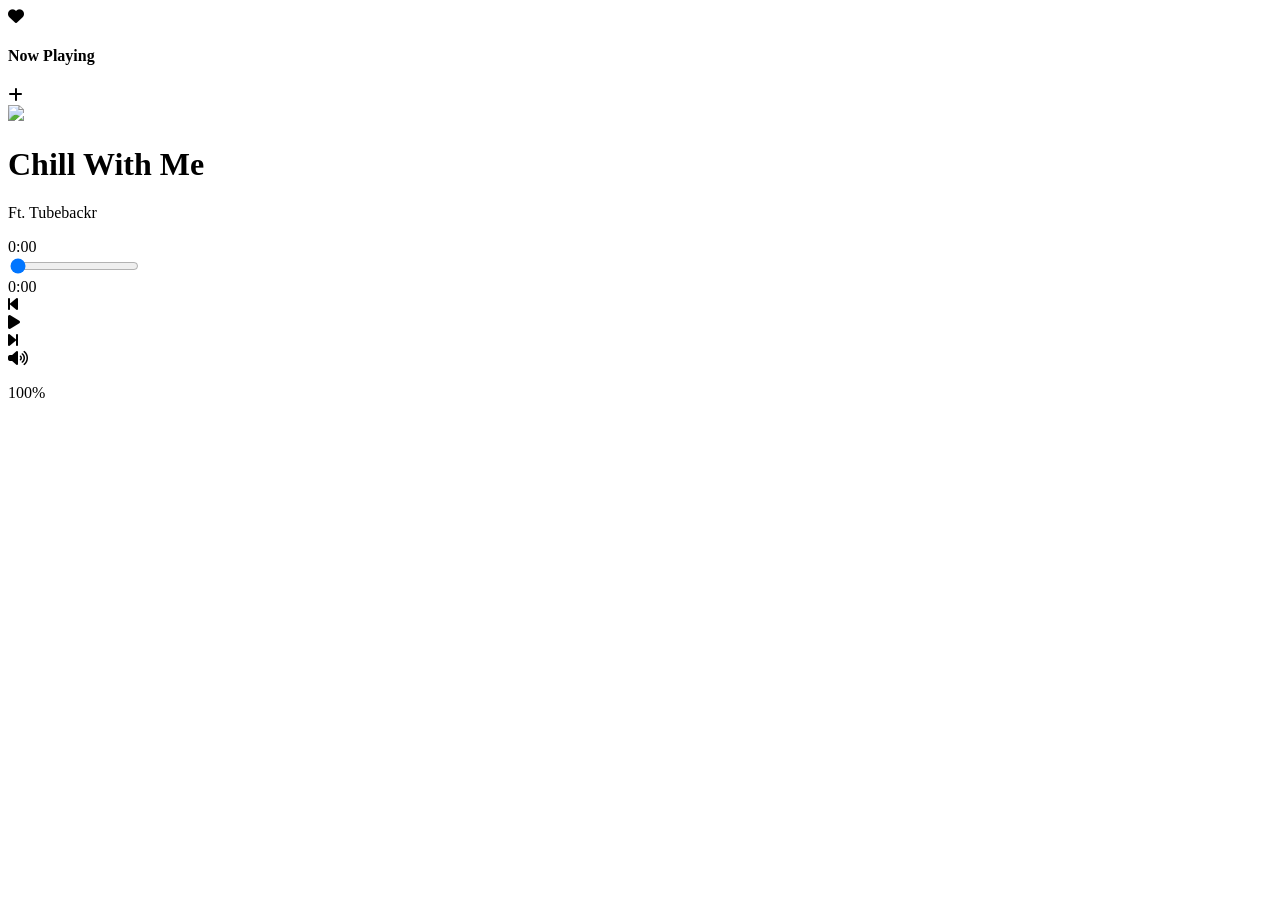
==== index.html @ 1fedc245 "Rename new.html to index.html" ====
<!DOCTYPE html>
<html lang="en">

<head>
    <meta charset="UTF-8">
    <meta name="viewport" content="width=device-width, initial-scale=1.0">
    <title>Music Player</title>

    <link rel="stylesheet" href="style21.css">
    <link rel="stylesheet" href="https://cdnjs.cloudflare.com/ajax/libs/font-awesome/6.5.1/css/all.min.css"
        integrity="sha512-DTOQO9RWCH3ppGqcWaEA1BIZOC6xxalwEsw9c2QQeAIftl+Vegovlnee1c9QX4TctnWMn13TZye+giMm8e2LwA=="
        crossorigin="anonymous" referrerpolicy="no-referrer">
</head>

<body id="body">

    <div class="container">

        <div class="music-player">

            <nav>
                <div class="circle">
                    <i class="fa-solid fa-heart"></i>
                </div>

                <div class="title">
                    <h4>Now Playing</h4>
                </div>

                <div class="circle">
                    <i class="fa-solid fa-plus"></i>
                </div>
            </nav>
            <img src="./assets/img/chill/chill1.png" class="song-img">
            <h1 id="titlename">Chill With Me</h1>
            <p id="singer">Ft. Tubebackr</p>
            <audio id="song" src="">
            </audio>
            <div id="time-progress">
                <div id="time-progress2" class="time">
                    <span id="current-time">0:00</span>
                </div>
                <div id="time-progress1">
                    <div class="dot">
                        <input type="range" value="0" id="progress">
                    </div>
                </div>

                <div class="time" id="time-duration">
                    <span id="duration">0:00</span>
                </div>
            </div>

            <div class="controls">
                <div class="prev-track">
                    <i class="fa-solid fa-backward-step"></i>
                </div>

                <div id="play-pause">
                    <i class="fa-solid fa-play" id="action"></i>
                </div>

                <div class="next-track">
                    <i class="fa-solid fa-forward-step"></i>
                </div>
            </div>
            <div class="control" >
                <div class="mute">
                    <i class="fa-solid fa-volume-up" id="mutebtn"></i>
                    <p id="volu-per">100%</p>
                </div>

            </div>

        </div>
    </div>
    <script src="main-index-files copy/search.js"></script>
    <!-- <script src="new1 copy.js"></script> -->
    <script src="new1 copy 2.js"></script>

</body>

</html>
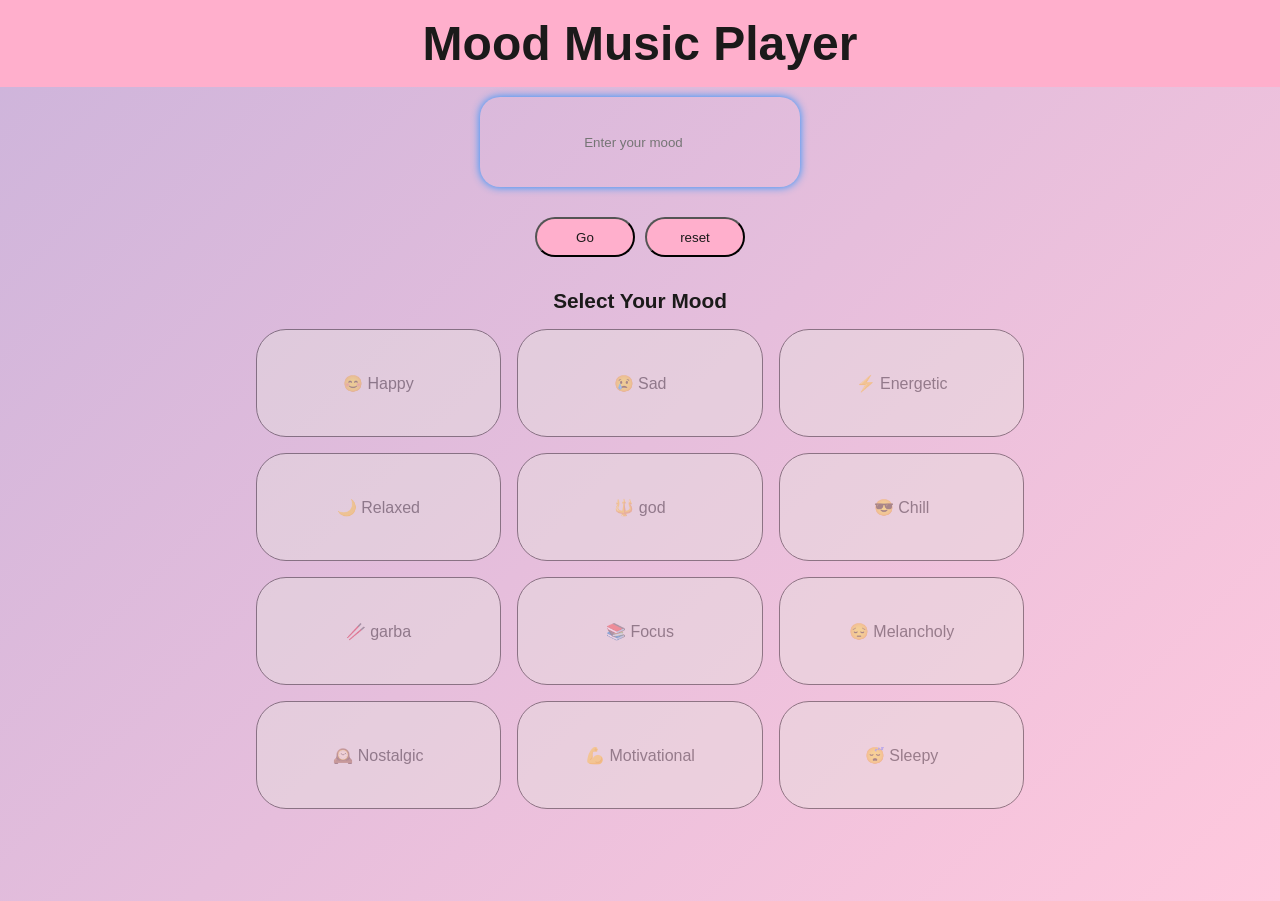
==== commit b58af68c: "Add files via upload" ====
--- a/index.html
+++ b/index.html
@@ -1,83 +1,70 @@
-<!DOCTYPE html>
-<html lang="en">
-
-<head>
-    <meta charset="UTF-8">
-    <meta name="viewport" content="width=device-width, initial-scale=1.0">
-    <title>Music Player</title>
-
-    <link rel="stylesheet" href="style21.css">
-    <link rel="stylesheet" href="https://cdnjs.cloudflare.com/ajax/libs/font-awesome/6.5.1/css/all.min.css"
-        integrity="sha512-DTOQO9RWCH3ppGqcWaEA1BIZOC6xxalwEsw9c2QQeAIftl+Vegovlnee1c9QX4TctnWMn13TZye+giMm8e2LwA=="
-        crossorigin="anonymous" referrerpolicy="no-referrer">
-</head>
-
-<body id="body">
-
-    <div class="container">
-
-        <div class="music-player">
-
-            <nav>
-                <div class="circle">
-                    <i class="fa-solid fa-heart"></i>
-                </div>
-
-                <div class="title">
-                    <h4>Now Playing</h4>
-                </div>
-
-                <div class="circle">
-                    <i class="fa-solid fa-plus"></i>
-                </div>
-            </nav>
-            <img src="./assets/img/chill/chill1.png" class="song-img">
-            <h1 id="titlename">Chill With Me</h1>
-            <p id="singer">Ft. Tubebackr</p>
-            <audio id="song" src="">
-            </audio>
-            <div id="time-progress">
-                <div id="time-progress2" class="time">
-                    <span id="current-time">0:00</span>
-                </div>
-                <div id="time-progress1">
-                    <div class="dot">
-                        <input type="range" value="0" id="progress">
-                    </div>
-                </div>
-
-                <div class="time" id="time-duration">
-                    <span id="duration">0:00</span>
-                </div>
-            </div>
-
-            <div class="controls">
-                <div class="prev-track">
-                    <i class="fa-solid fa-backward-step"></i>
-                </div>
-
-                <div id="play-pause">
-                    <i class="fa-solid fa-play" id="action"></i>
-                </div>
-
-                <div class="next-track">
-                    <i class="fa-solid fa-forward-step"></i>
-                </div>
-            </div>
-            <div class="control" >
-                <div class="mute">
-                    <i class="fa-solid fa-volume-up" id="mutebtn"></i>
-                    <p id="volu-per">100%</p>
-                </div>
-
-            </div>
-
-        </div>
-    </div>
-    <script src="main-index-files copy/search.js"></script>
-    <!-- <script src="new1 copy.js"></script> -->
-    <script src="new1 copy 2.js"></script>
-
-</body>
-
-</html>
+<!DOCTYPE html>
+<html lang="en">
+
+<head>
+    <meta charset="UTF-8">
+    <meta name="viewport" content="width=device-width, initial-scale=1.0">
+    <title>Mood Music Player</title>
+    <link rel="stylesheet" href="style1.css">
+</head>
+
+<body>
+
+    <div class="bgv">
+        <video id="bgve" autoplay muted loop src="../assets/video/bgv.mp4"></video>
+    </div>
+
+    <header>
+        <h1>Mood Music Player</h1>
+    </header>
+
+    
+    <!-- search -->
+    <div class="search-main">
+
+        <input id="search" type="search" placeholder="Enter your mood">
+
+        <div class="go-reset">
+
+            <button id="go" onclick="searchMood()">Go</button>
+            <button id="reset" onclick="resetmood()"> reset</button>
+       
+        </div>
+
+    </div>
+
+
+    <main>
+        <!-- Mood Selection -->
+        <section class="mood-selector">
+
+            <h2>Select Your Mood</h2>
+
+            <div class="mood-buttons">
+                
+                <a href="../new.html" class="mood_section happy" id="happy">😊 Happy</a>
+                <a href="../new.html" class="mood_section sad" id="sad">😢 Sad</a>
+                <a href="../new.html" class="mood_section energetic" id="energetic">⚡ Energetic</a>
+                <a href="../new.html" class="mood_section relaxed" id="relaxed">🌙 Relaxed</a>
+                <a href="../new.html" class="mood_section god" id="god"> 🔱 god</a>
+                <a href="../new.html" class="mood_section chill" id="chill">😎 Chill</a>
+                <a href="../new.html" class="mood_section garba" id="garba">🥢 garba</a>
+                <a href="../new.html" class="mood_section focus" id="focus">📚 Focus</a>
+                <a href="../new.html" class="mood_section melancholy" id="melancholy">😔 Melancholy</a>
+                <a href="../new.html" class="mood_section nostalgic"  id="nostalgic">🕰️ Nostalgic</a>
+                <a href="../new.html" class="mood_section motivational" id="motivational">💪 Motivational</a>
+                <a href="../new.html" class="mood_section sleepy" id="sleepy">😴 Sleepy</a>
+
+            </div>
+
+
+        </section>
+
+
+    </main>
+
+
+    <script src="search.js"></script>
+</body>
+
+</html>
--- a/style1.css
+++ b/style1.css
@@ -0,0 +1,187 @@
+/* Reset */
+* {
+  margin: 0;
+  padding: 0;
+  box-sizing: border-box;
+  font-family: "Poppins", sans-serif;
+  color: rgb(27, 26, 26);
+}
+
+/* Body */
+body {
+  background: linear-gradient(135deg, #CDB4DB, #FFC8DD);
+  /* color: #BDE0FE; */
+  display: flex;
+  flex-direction: column;
+  min-height: 100vh;
+}
+
+/* Header */
+header {
+  text-align: center;
+  padding: 1rem;
+  background: #FFAFCC;
+  font-size: 1.5rem;
+  font-weight: bold;
+}
+
+/* Mood Selector */
+.mood-selector {
+  text-align: center;
+  margin: 2rem 1rem;
+}
+
+.mood-selector h2 {
+  margin-bottom: 1rem;
+  font-size: 1.3rem;
+}
+
+.mood-buttons {
+  /* display: flex; */
+ display: grid;
+ grid-template-rows: 20% 20% 20% 20%;
+ grid-template-columns: 20% 20% 20%;
+  justify-content: center;
+  flex-wrap: wrap;
+  gap: 1rem;
+  height: 60vh;
+  margin: 10px;
+}
+
+.mood_section{
+  display: inline-block;
+background: #e6e3de;
+opacity: 0.4; 
+  padding: 0.8rem 1.5rem;
+  border: 1px solid black;
+  border-radius:30px;
+  font-size: 1rem;
+  cursor: pointer;
+  align-content: center;
+  transition: transform 0.2s, background 0.3s ;
+
+}
+
+.mood_section:hover {
+  transform: scale(1.1);
+}
+main h2{
+  background-color: #FFC8DD;
+  opacity: 1;
+  background-color: transparent;
+}
+
+
+a{
+    text-decoration: none;
+    color: rgb(19, 19, 19);
+}
+
+/* search bar */
+#search{
+       width: 25vw;
+    height: 10vh;
+    opacity: 1;
+    border: dodgerblue;
+    outline: none;
+      box-shadow: 0 0 8px dodgerblue;
+    border-radius: 20px;
+    align-self: center;
+    background:transparent;
+    margin-top: 10px;
+    text-align: center;
+transition: transform 0.2s;
+}
+
+.search-main{
+display: flex;
+gap: 10px;
+flex-direction: column;
+}
+/* #search:hover {
+  transform: scale(1.2);
+  background-color: #FFAFCC;
+} */
+#search:focus
+{
+  transform: scale(1.2);
+  background-color: #FFAFCC;
+}
+
+
+/* GO RESET BUTTON*/
+.go-reset{
+  display: flex;
+  align-self: center;
+  height: 40px;
+  margin-top: 20px;
+  border-radius: 10px   ;
+  gap: 10px;
+
+}
+#go{
+  display:inline-block;
+
+      width: 100px;
+  background-color: #FFAFCC;
+  border-radius: 30px;
+}
+#reset{
+  display: inline-block;
+
+      width: 100px;
+  background-color: #FFAFCC;
+  border-radius: 30px;
+}
+.hidden {
+  display: none;
+}
+
+/* background video */
+.bgv{
+ position: fixed;
+ top: 0px;
+ bottom: 0px;
+ left: 0px;
+ right: 0px;
+ width: 100%;
+ height: 100%;
+
+ /* overflow: hidden; */
+ z-index: -1;
+}
+
+
+
+@media(max-width:600px) {
+ header{
+   font-size: 0.89rem;
+ }
+
+ .search-main{
+   width: 100%;
+  height: 10%;
+ }
+
+ #search{
+  width: 70vw;
+  height: 5vh;
+}
+
+.mood_selection{
+ font-size: 0.38px;
+}
+
+.mood-buttons {
+  /* display: flex; */
+ display: grid;
+ grid-template-rows: 15% 15% 15% 15% 15% 15%;
+ grid-template-columns: 30% 30% ;
+  justify-content: center;
+  flex-wrap: wrap;
+  justify-content: space-evenly;
+  height: 110vh;
+  margin-bottom: 10px;
+}
+
+}
